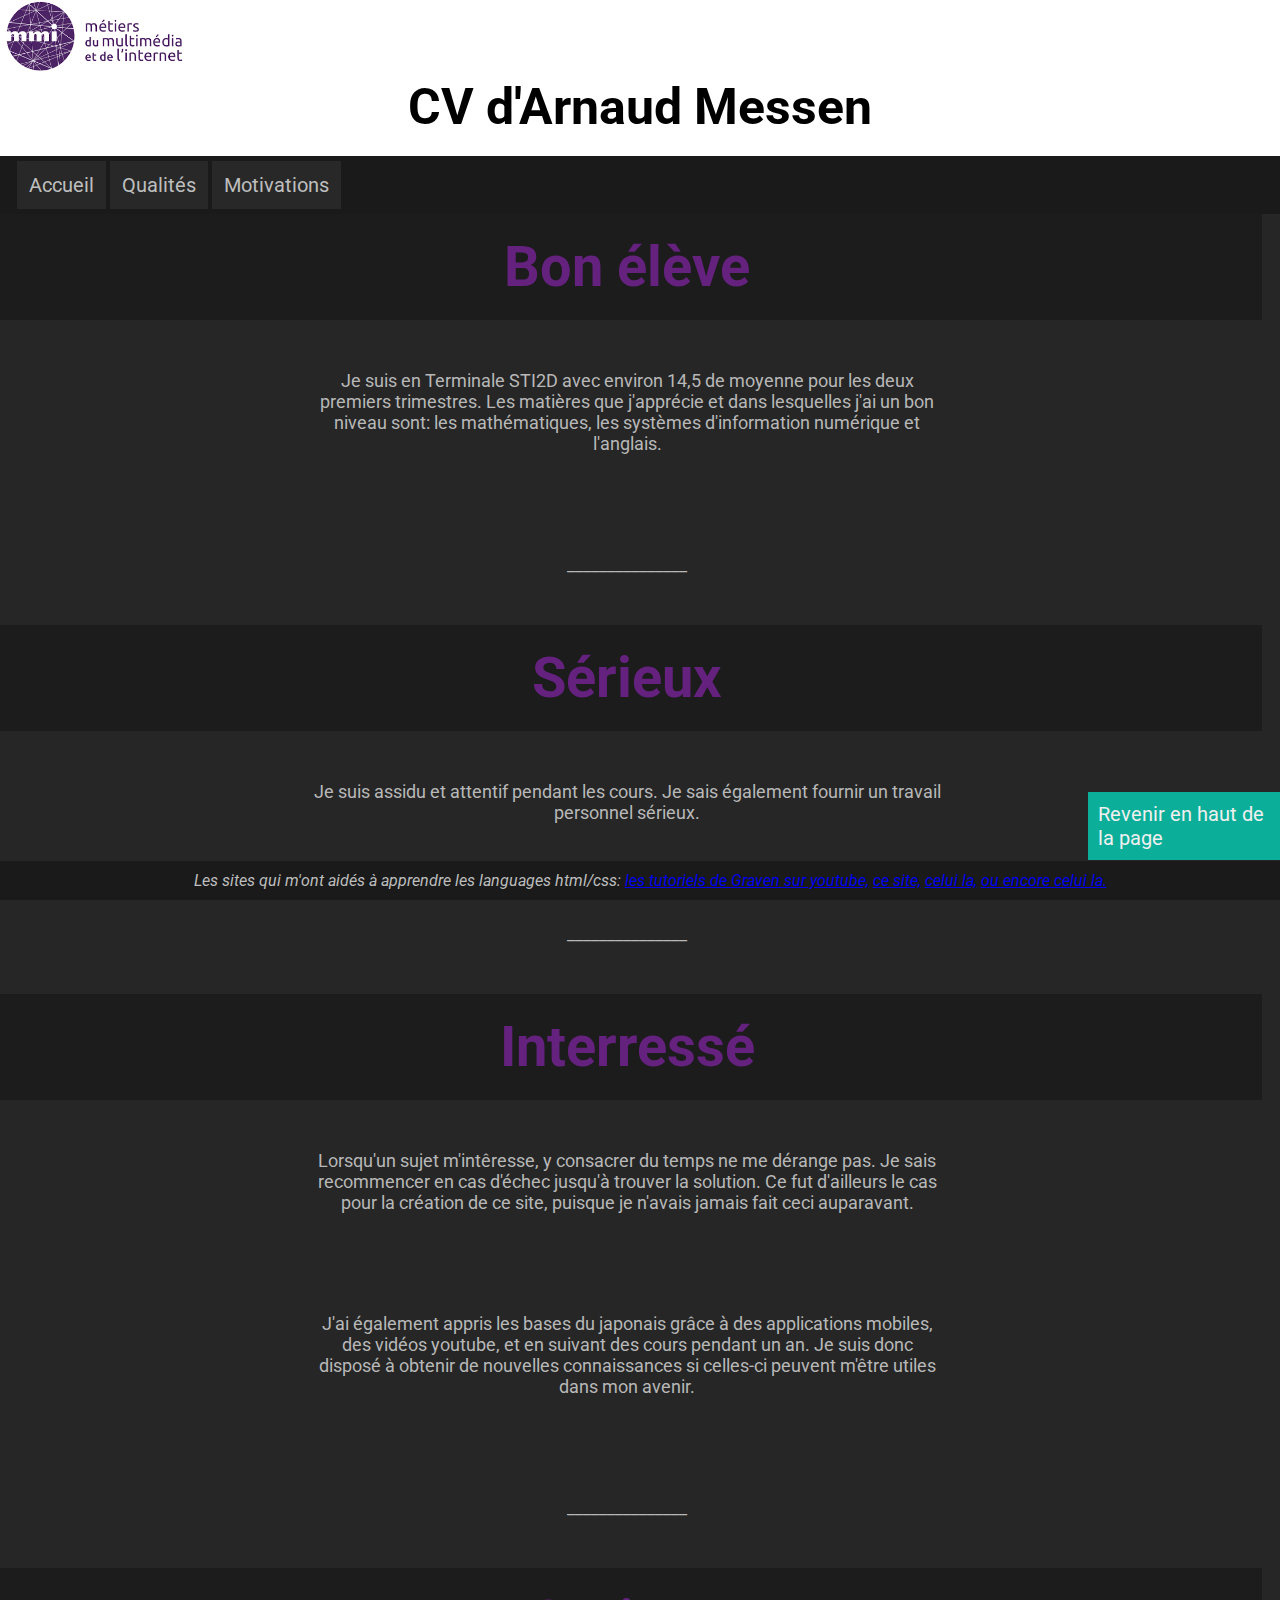
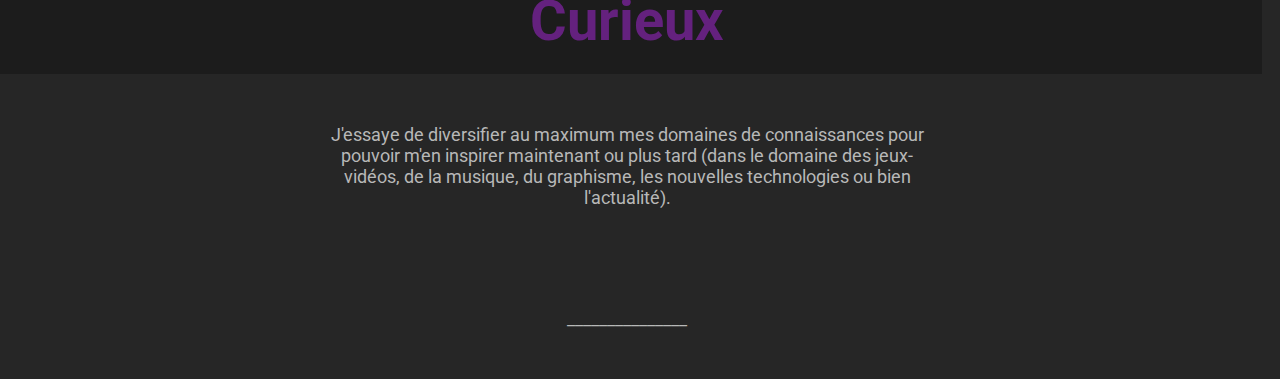
==== qualites.html @ 103571bf "upload" ====
<!DOCTYPE html>
<html>
<head>
	<title>CV MMI - Qualités </title>
	<meta charset="utf-8">
	<link rel="stylesheet" type="text/css" href="css/styles.css">
	<link rel="stylesheet" href="https://use.fontawesome.com/releases/v5.7.2/css/all.css" integrity="sha384-fnmOCqbTlWIlj8LyTjo7mOUStjsKC4pOpQbqyi7RrhN7udi9RwhKkMHpvLbHG9Sr" crossorigin="anonymous">
</head>
<body>
	<header>
		<img src="img/dut mmi.png">
		<h1>
		CV d'Arnaud Messen
	</h1>
	</header>

	<nav class="mnav">
		<ul>
			<li class="but">
				<a href="index.html">
					Accueil
				</a>
			</li>
			
			<li class="but">
				<a href="#">Qualités</a>
			</li>
			<li class="but">
				<a href="motivations.html">
					Motivations
				</a>
			</li>
		</ul>
	</nav>
	<div class="intDeux">
		<h1 class="title">
			Bon élève
		</h1>
		<p class="paragraphe">
			Je suis en Terminale STI2D avec environ 14,5 de moyenne pour les deux premiers trimestres. Les matières que j'apprécie et dans lesquelles j'ai un bon niveau sont: les mathématiques, les systèmes d'information numérique et l'anglais.
		</p>
		<p class="paragraphe">
			_______________
		</p>
		<h1 class="title">
			Sérieux
		</h1>
		<p class="paragraphe">
			Je suis assidu et attentif pendant les cours. Je sais également fournir un travail personnel sérieux.
		</p>
		<p class="paragraphe">
			_______________
		</p>
		<h1 class="title">
			Interressé
		</h1>
		<p class="paragraphe">
			Lorsqu'un sujet m'intêresse, y consacrer du temps ne me dérange pas. Je sais recommencer en cas d'échec jusqu'à trouver la solution. Ce fut d'ailleurs le cas pour la création de ce site, puisque je n'avais jamais fait ceci auparavant.
		</p>
		<p class="paragraphe">
			J'ai également appris les bases du japonais grâce à des applications mobiles, des vidéos youtube, et en suivant des cours pendant un an. Je suis donc disposé à obtenir de nouvelles connaissances si celles-ci peuvent m'être utiles dans mon avenir.
		</p>
		<p class="paragraphe">
			_______________
		</p>
		<h1 class="title">
			Curieux
		</h1>
		<p class="paragraphe">
			J'essaye de diversifier au maximum mes domaines de connaissances pour pouvoir m'en inspirer maintenant ou plus tard (dans le domaine des jeux-vidéos, de la musique, du graphisme, les nouvelles technologies ou bien l'actualité).
		</p>
		<p class="paragraphe">
			_______________
		</p>
	</div>
	<div>
			<a class="gtop" href="#"> Revenir en haut de la page <i class="fas fa-arrow-up"></i> </a>

		</div>
	<footer>
		Les sites qui m'ont aidés à apprendre les languages html/css:
		<a class="ref" href="https://www.youtube.com/watch?v=J9w-cir5a6U&list=PLMS9Cy4Enq5JAzNgWPK96HnkE_U7Ol3im"target="_blank">les tutoriels de Graven sur youtube,</a>
		<a class="ref" href="https://marksheet.io/"target="_blank"> ce site,</a>
		<a class="ref" href="https://www.w3schools.com/cssref/"target="_blank"> celui la,</a>
		<a href="https://css-tricks.com/snippets/css/a-guide-to-flexbox/">ou encore celui la.</a>
	</footer>
</body>
</html>
---- css/styles.css ----
@import url('https://fonts.googleapis.com/css?family=Roboto');
*{
	font-family: 'Roboto', sans-serif;
	padding: 0;
	margin: 0;
	}
header{
	background-color:#fff;
	padding-bottom: 20px;
}

h1{
	font-size: 50px;
	text-align:center;
}
header img{
	width:15%;
}
body{
	background-color: #262626;
}
nav.mnav{
	background-color: #1A1A1A;
	padding:17px;
}
nav.mnav ul li.but{
	display: inline-block;
	list-style-type: none;
}

nav.mnav ul li.but a{
	color:#BDBEBE;
	background-color: #282828;
	text-decoration: none;
	font-size:20px;
	padding: 12px;
}

nav.mnav ul li.but:hover a{
	background-color:#424343;
	color:#ECEDED;
	transition:500ms;
}


a.gtop {
	visibility: visible;
	text-decoration:none;
	font-size: 20px;
	bottom:0;
	left:85%;
	color:#F0F0F0;
	background-color:#0BAE99;
	padding:10px;
	margin-bottom:40px;
	position:fixed;

}
a.gtop:hover{
	background-color:#20796D;
	transition:200ms;
}

div.pageun h1.bjr{
	font-size:42px;
	text-align: center;
	margin:auto;
	padding:50px;
	color: #B8B8B8;
}
div.pageun p.para{
	color:#B8B8B8;
	text-align:center;
	width: 50%;
	margin:auto;
	font-size: 26px;
	padding:10px;
}
footer{
	font-size:16px;
	color:#BDBEBE;
	font-style:italic;
	background-color: #1A1A1A;
	text-decoration: none;
	text-align: center;
	padding: 10px;
	position: fixed;
	bottom: 0;
	width:100%;
}

/* FIN DE LA PAGE D'ACCUEIL*/

div.intDeux p.paragraphe{
	font-style: normal;
	font-size: 18px;
	text-align:center;
	width: 50%;
	margin:auto;
	padding:50px;
	color:#B8B8B8;
}
div.intDeux{
	display: flex;
	align-items: center;
	justify-content: center;
	flex-direction: column;
	width: 98%;
}

div.intDeux p.intro{
	font-size: 20px;
	text-align:center;
	width: 70%;
	margin:auto;
	padding:50px;
	color:#B8B8B8;
}

h1.title{
	font-size: 56px;
	padding:20px;
	background-color: #1C1C1C;
	color:#64217E;
	width: 98%
}
iframe{
	padding-bottom: 70px;
}
/*FIN PAGE 2*/
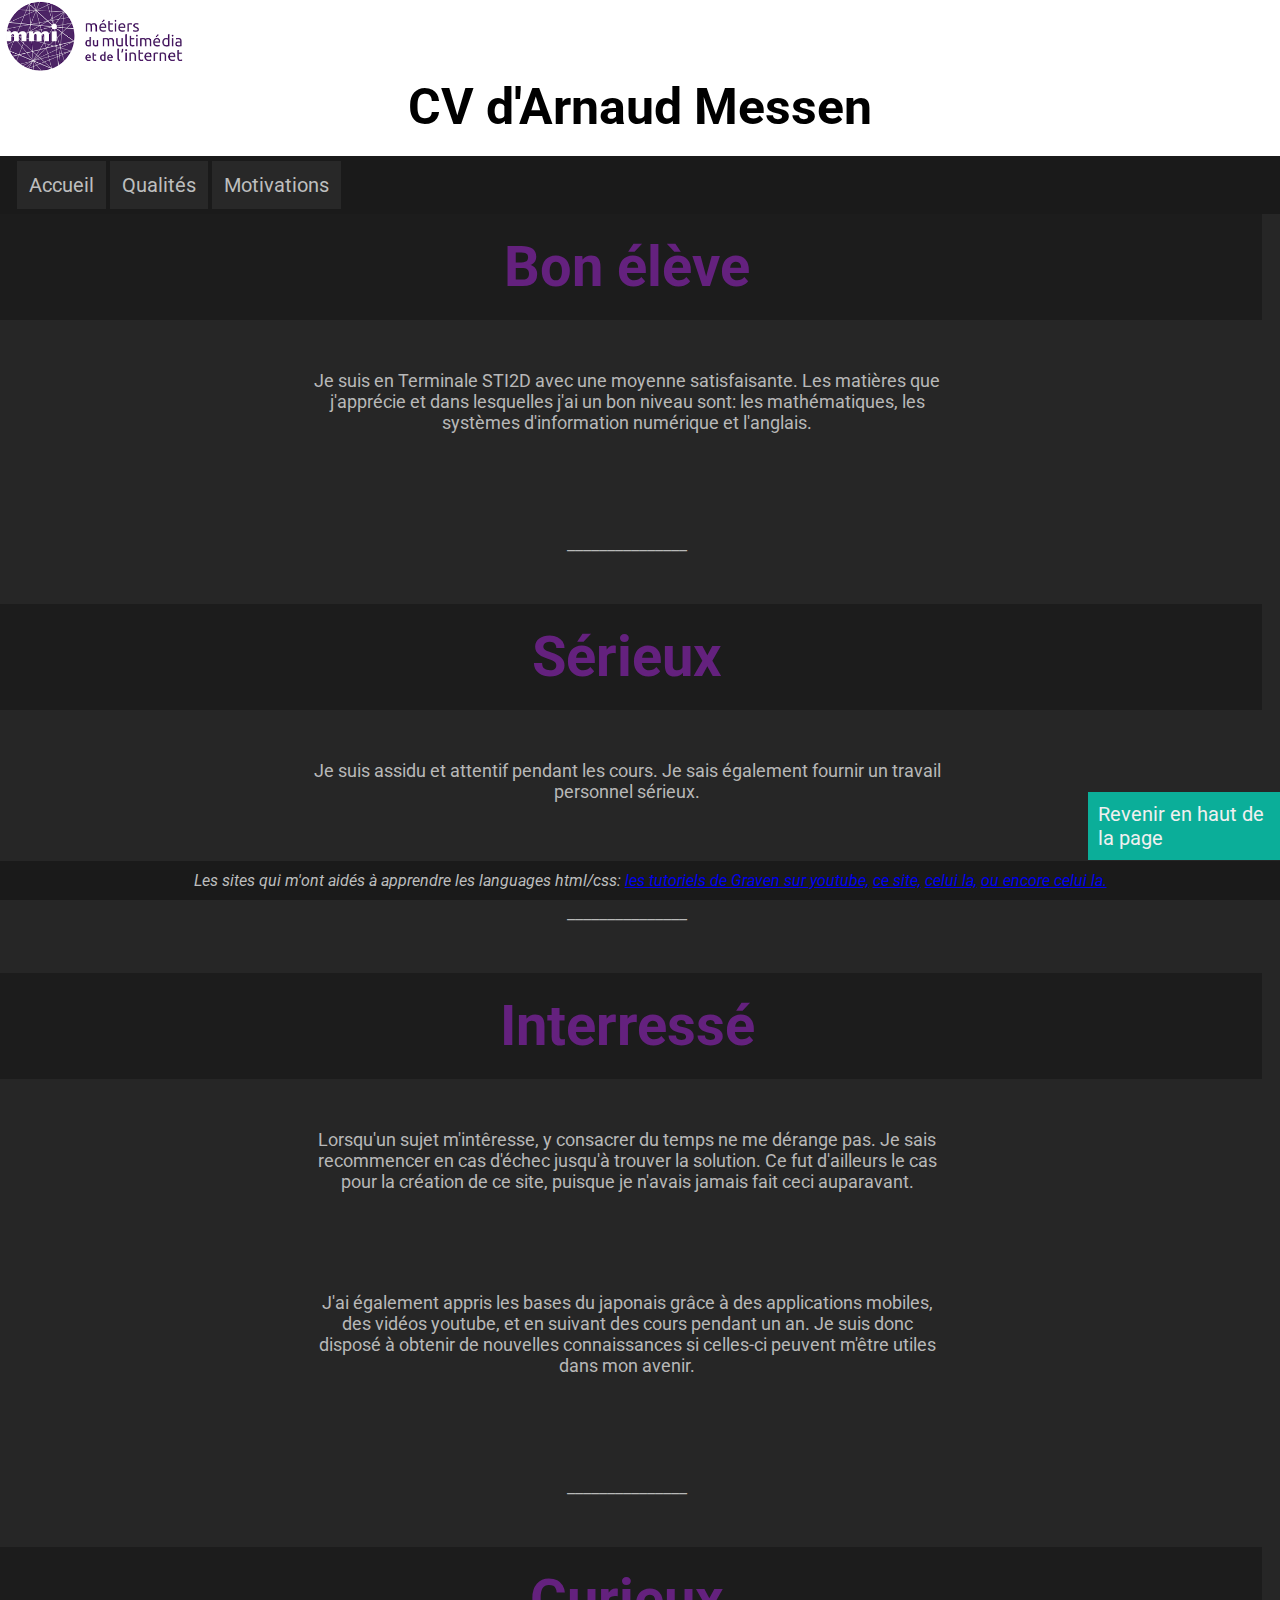
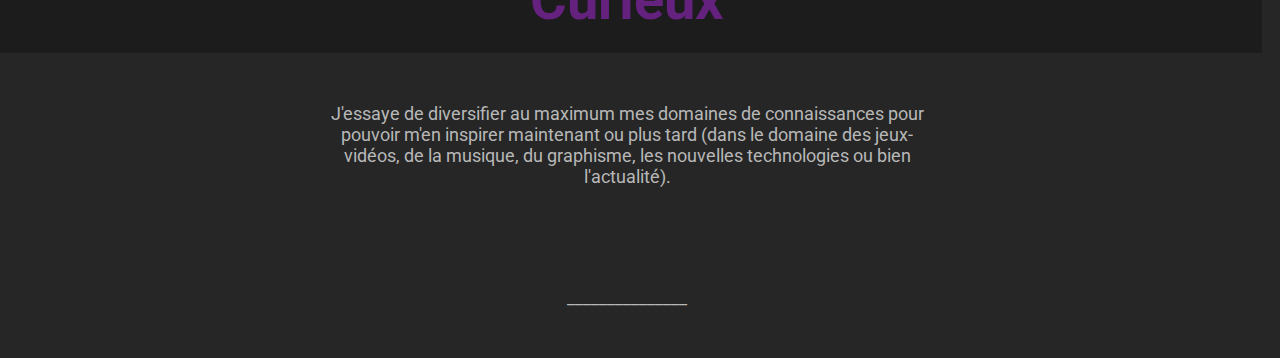
==== commit 52974ebd: "upadte 2" ====
--- a/qualites.html
+++ b/qualites.html
@@ -37,7 +37,7 @@
 			Bon élève
 		</h1>
 		<p class="paragraphe">
-			Je suis en Terminale STI2D avec environ 14,5 de moyenne pour les deux premiers trimestres. Les matières que j'apprécie et dans lesquelles j'ai un bon niveau sont: les mathématiques, les systèmes d'information numérique et l'anglais.
+			Je suis en Terminale STI2D avec une moyenne satisfaisante. Les matières que j'apprécie et dans lesquelles j'ai un bon niveau sont: les mathématiques, les systèmes d'information numérique et l'anglais.
 		</p>
 		<p class="paragraphe">
 			_______________
